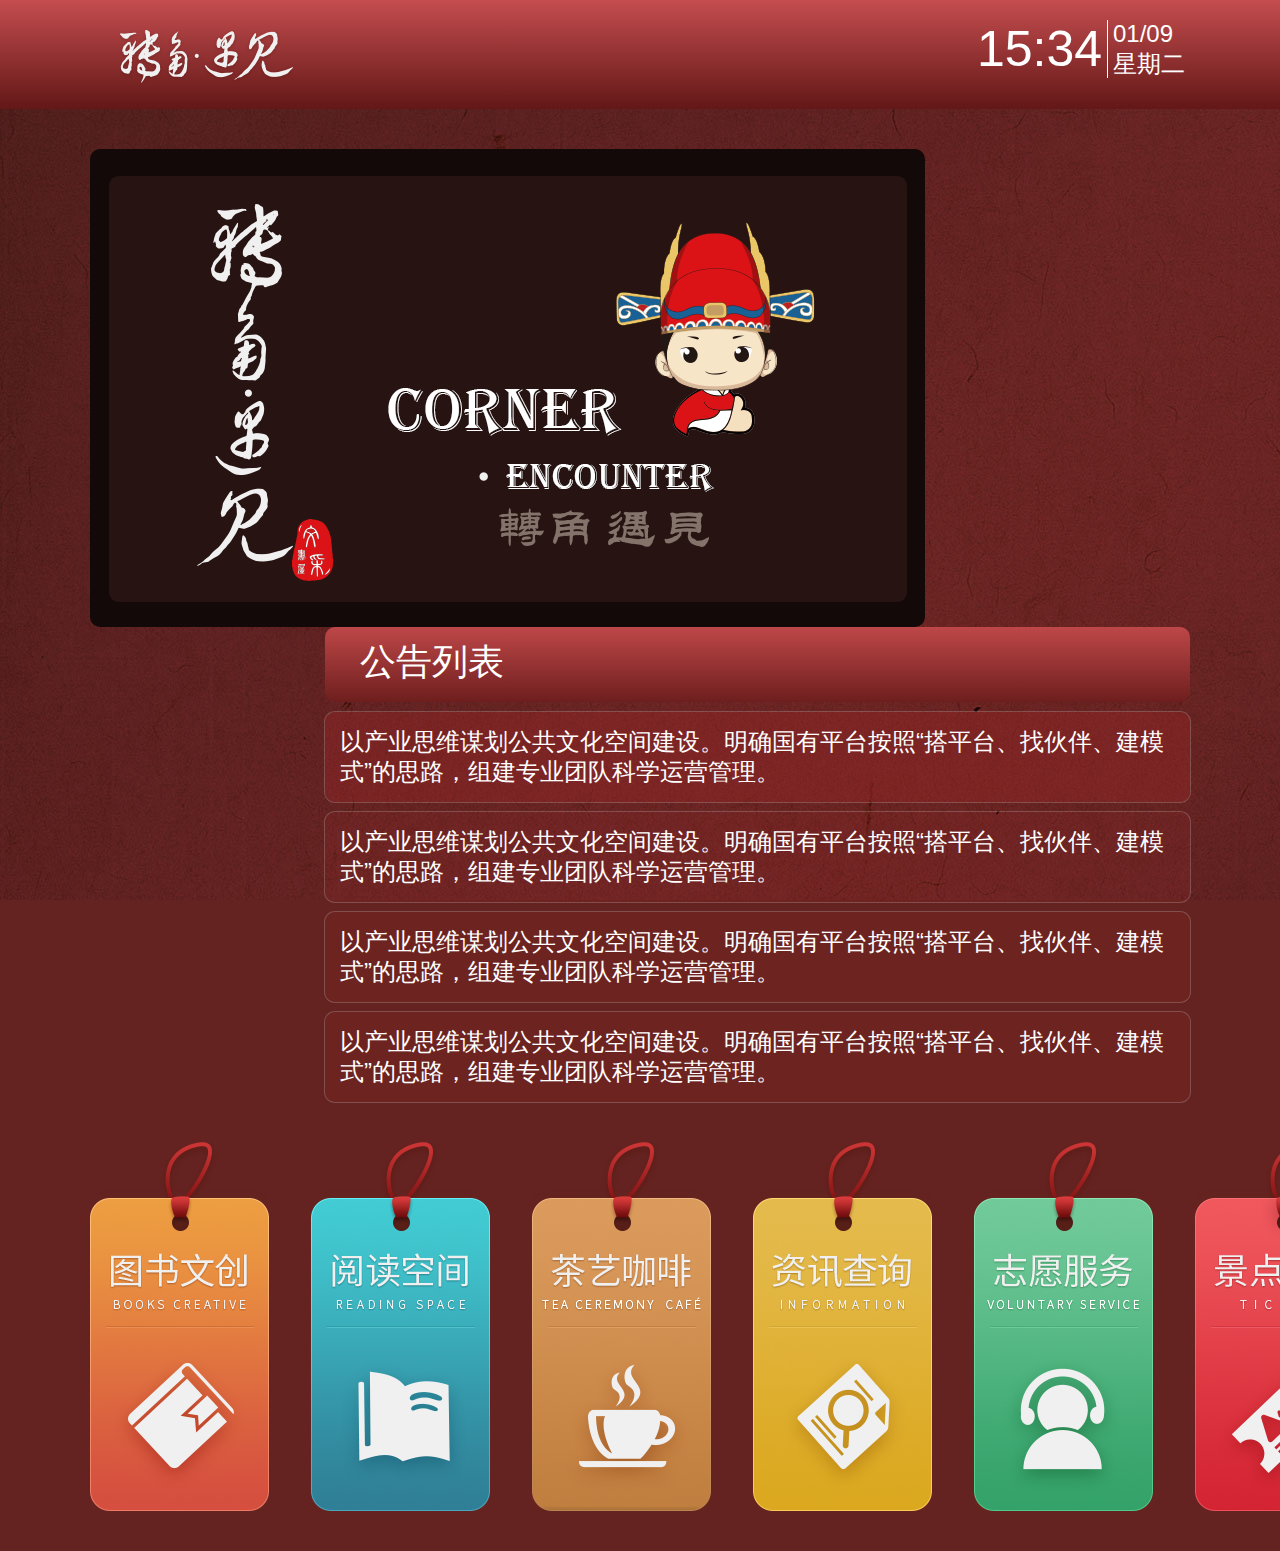
==== index.html @ 3bef1969 "first commit" ====
<!DOCTYPE html>
<html lang="en">
<head>
	<meta charset="UTF-8">
	<title>夫子庙</title>
	<link rel="stylesheet" href="res/style/css/app.css">
</head>
<body>
	<div class="title clearfix">
		<h1 class="pull-left"><img src="res/images/logo.png" /></h1>
		<div class="pull-right">
			<div class="quick_wrapper clearfix">
				<div class="time pull-left">15:34</div>
				<div class="date pull-left">
					<div class="dd">01/09</div>
					<div class="weekend">星期二</div>
				</div>
			</div>
		</div>
	</div>
	<div class="content">
		<div class="row clearfix">
			<div class="banner pull-left">
				<img src="res/images/img_banner.png" alt="">
			</div>
			<div class="notice pull-right">
				<div class="notice_t">公告列表</div>
				<div class="notice_c">
					<ul>
						<li><a class="active" href="#">以产业思维谋划公共文化空间建设。明确国有平台按照“搭平台、找伙伴、建模式”的思路，组建专业团队科学运营管理。</a></li>
						<li><a href="#">以产业思维谋划公共文化空间建设。明确国有平台按照“搭平台、找伙伴、建模式”的思路，组建专业团队科学运营管理。</a></li>
						<li><a href="#">以产业思维谋划公共文化空间建设。明确国有平台按照“搭平台、找伙伴、建模式”的思路，组建专业团队科学运营管理。</a></li>
						<li><a href="#">以产业思维谋划公共文化空间建设。明确国有平台按照“搭平台、找伙伴、建模式”的思路，组建专业团队科学运营管理。</a></li>
					</ul>
				</div>
			</div>
		</div>
		<div class="row clearfix">
			<div class="nav clearfix">
				<ul class="clearfix">
					<li class="pull-left nav1"><a href="###"></a></li>
					<li class="pull-left nav2"><a href="###"></a></li>
					<li class="pull-left nav3"><a href="###"></a></li>
					<li class="pull-left nav4"><a href="###"></a></li>
					<li class="pull-left nav5"><a href="###"></a></li>
					<li class="pull-left nav6"><a href="###"></a></li>
					<li class="pull-left nav7"><a href="###"></a></li>
					<li class="pull-left nav8"><a href="###"></a></li>
				</ul>
			</div>
		</div>
	</div>
</body>
</html>
---- res/style/css/app.css ----
/* reset
------------------------------*/
body,h1,h2,h3,h4,h5,h6,hr,p,blockquote,
dl,dt,dd,ul,ol,li, 
pre, 
fieldset,lengend,button,input,textarea, 
th,td{ 
    margin:0;
    padding:0;
}

blockquote:before,
blockquote:after,
q:before,
q:after{
	content:'';
	content:none;
}
blockquote,q{
	quotes:none;
}

ul,ol,li{
	list-style:none;
}

form{
	margin:0;
}
fieldset,img{
	border:none;
} 
input{
	line-height: 150%;
}

button{
	cursor:pointer;
}

table{
	border-collapse:collapse;
	border-spacing:0;
}
em{
	font-style: normal;
}



/* globle set
------------------------------*/
body,
button, input, select, textarea {
    font-size:12px;
	font-family:microsoft yahei,simsun,Tahoma,Arial,serif;
}

body{
	background:#642320 url(images/bg.jpg) fixed;
	color:#fff;
}

a{
	color:#fff;
	text-decoration:none;
}

a:hover{
	color: #fff;
}

h2{
	 
}
h3{
	 
}
h4{
	 
}
textarea{
	resize:none;
}
em{
	
}
select{
	height:22px; 
	line-height:18px; 
	padding:2px 0
}

/* pub className
------------------------------*/
.clearfix{
	_zoom:1;
}
.clearfix:after{
	content:".";
	display:block;
	height:0;
	clear:both;
	visibility:hidden;
}
.clearfix{
	display:inline-block;
}
.clearfix {
  display:block;
}
/* Hides from IE-mac \*/
* html .clearfix{
	height:1%;
}
/* End hide from IE-mac */
.hide{
	display:none;
}
.show{
	display:block;
}
.pull-left{
	float: left;
}
.pull-right{
	float: right;
}
.text-center{
	text-align: center;
}
.text-right{
	text-align: right;
}
.text-left{
	text-align: left;
}
.g-wrapper{
	width: 1100px;
	margin:0 auto;
}


/* index

	background: url(images/bg_title.png) 0 0 repeat-x;
------------------------------*/
.title{
	background: linear-gradient(#C44D4F,#631717);
	height: 109px;
	padding-left:120px;
	padding-right:95px;
}
.title h1{
	height: 109px;
	line-height: 109px;
}
.title h1 img{
	display: inline-block;
	vertical-align: middle;
}
.title .quick_wrapper{
	padding-top:20px;
}
.title .quick_wrapper .time{
	font-size: 50px;
	border-right:1px solid #fff;
	padding-right:5px;
	margin-right:5px;
}
.title .date{
	font-size: 24px;
}
.title .btn_back{
	font-size: 38px;
	padding-right:50px;
	background: url(images/ico_back.png) right center no-repeat;
}
.content{
	padding:40px 90px;
}
.content .banner{
	width: 835px;
	height:478px;
	line-height: 478px;
	text-align: center;
	background: #130908;
	border-radius: 10px;
}
.content .banner img{
	display: inline-block;
	vertical-align: middle;
}
.content .notice{
	width: 865px;
}
.content .notice .notice_t{
	height: 75px;
	line-height: 70px;
	font-size: 36px;
	background: linear-gradient(#BE4748,#6E1E1E);
	border-radius: 10px;
	padding-left:35px;
}
.content .notice .notice_c a{
	display: block;
	background:rgba(144,38,38,0.2);
	border-radius: 10px;
	box-shadow:0px 0px 0px 1px rgba(255, 255, 255, 0.2);
	font-size:24px;
	line-height: 30px;
	padding:15px;
	margin-top: 10px;
}
.content .notice .notice_c a.active{
	display: block;
	background:rgba(144,38,38,0.5);
	border-radius: 10px;
	box-shadow:0px 0px 0px 1px rgba(255, 255, 255, 0.2);
	font-size:24px;
	line-height: 30px;
	padding:15px;
	margin-top: 10px;
}
.content .nav{
	width: 1750px;
	margin:0 auto;
	padding-top:40px;
	overflow: hidden;
}
.content .nav ul{
	width: 1900px;
}
.content .nav li{
	margin-right: 42px;
}
.content .nav a{
	display: block;
	width: 179px;
	height: 369px;
	background: url(images/bg_button.png) 0 0 no-repeat;
}
.content .nav .nav2 a{
	background-position: -221px 0;
}

.content .nav .nav3 a{
	background-position: -443px 0;
}

.content .nav .nav4 a{
	background-position: -664px 0;
}

.content .nav .nav5 a{
	background-position: -885px 0;
}

.content .nav .nav6 a{
	background-position: -1106px 0;
}

.content .nav .nav7 a{
	background-position: -1328px 0;
}

.content .nav .nav8 a{
	background-position: -1549px 0;
}


.content .notice_info{
	width: 1147px;
	position: relative;
}
.content .notice_info .t{
	font-size: 36px;
	text-align: center;
}
.content .notice_info .dd{
	text-align: center;
	font-size: 22px;
	margin-top: 40px;
}
.content .notice_info .txt{
	padding:30px 50px 290px;
	font-size: 24px;
	line-height: 40px;
	text-indent: 48px;
}
.content .notice_info .b_tl{
	background: url(images/bg_border_tl.png) 0 0 no-repeat;
	width: 143px;
	height: 143px;
	position: absolute;
	top:0;
	left:0;
}
.content .notice_info .b_tr{
	background: url(images/bg_border_tr.png) 0 0 no-repeat;
	width: 143px;
	height: 143px;
	position: absolute;
	top:0;
	right:0;
}
.content .notice_info .b_bl{
	background: url(images/bg_border_bl.png) 0 0 no-repeat;
	width: 143px;
	height: 143px;
	position: absolute;
	bottom:0;
	left:0;
}
.content .notice_info .b_br{
	background: url(images/bg_border_br.png) 0 0 no-repeat;
	width: 143px;
	height: 143px;
	position: absolute;
	bottom:0;
	right:0;
}
.content .ico_kids{
	background: url(images/ico_kids.png) 0 0 no-repeat;
	width: 149px;
	height: 211px;
	position: absolute;
	bottom:0;
	left:0;
}
.notice-details .notice{
	width: 535px;
}
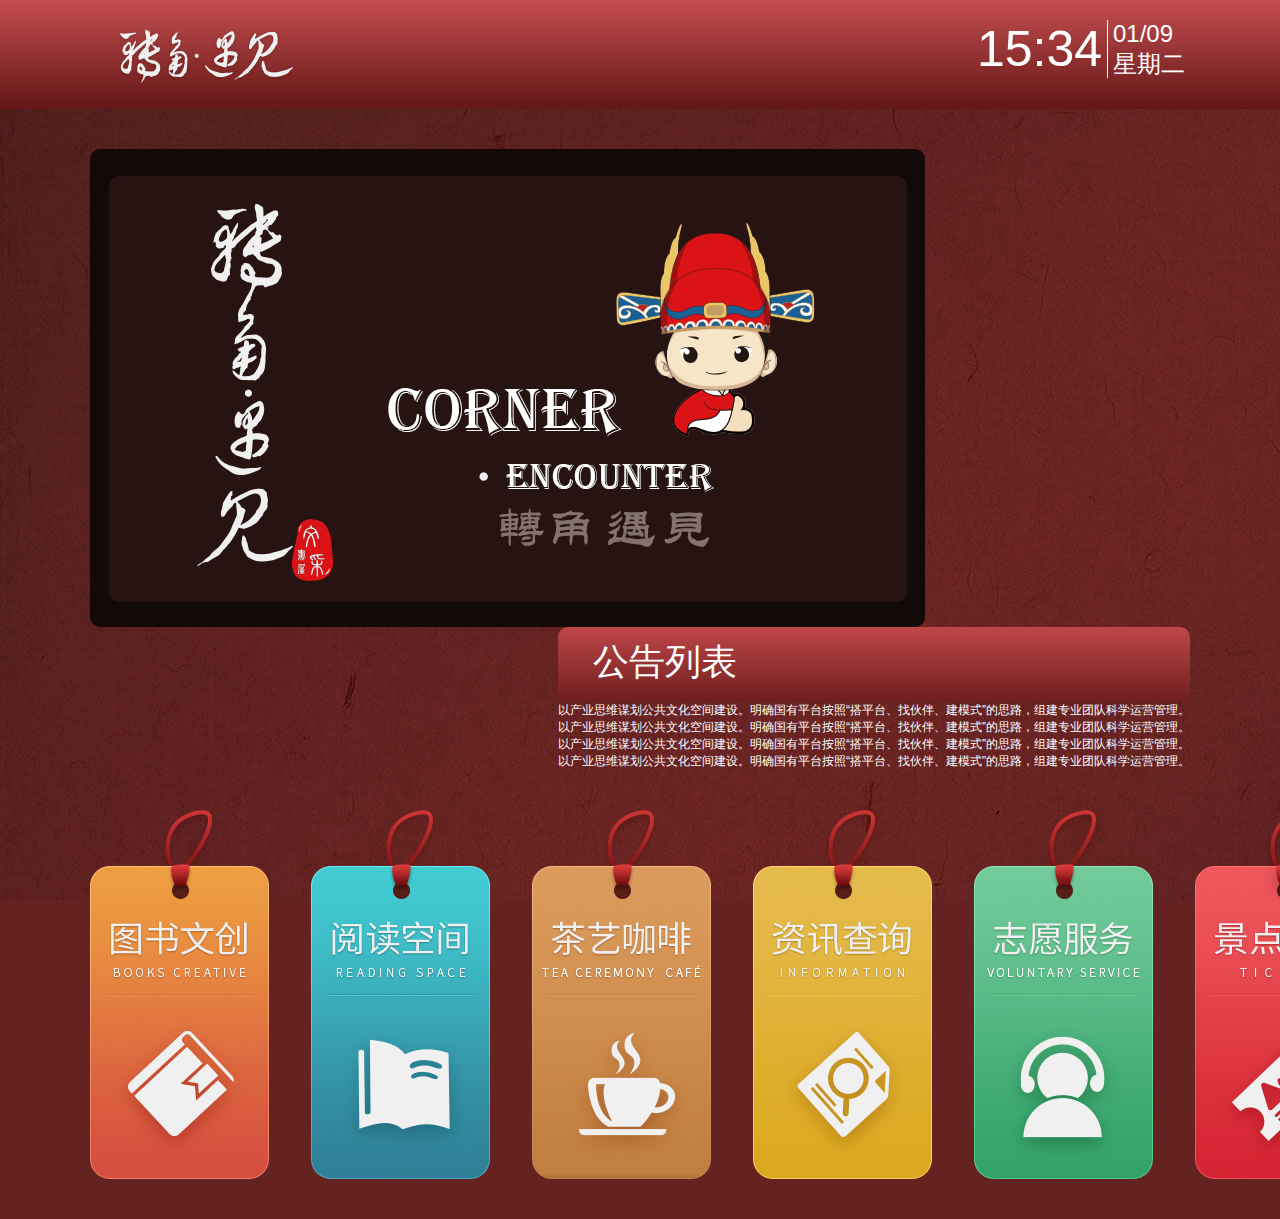
==== commit be04136a: "finish 1st pages" ====
--- a/index.html
+++ b/index.html
@@ -7,7 +7,7 @@
 </head>
 <body>
 	<div class="title clearfix">
-		<h1 class="pull-left"><img src="res/images/logo.png" /></h1>
+		<h1 class="pull-left"><a href="###"><img src="res/images/logo.png" /></a></h1>
 		<div class="pull-right">
 			<div class="quick_wrapper clearfix">
 				<div class="time pull-left">15:34</div>
@@ -18,7 +18,7 @@
 			</div>
 		</div>
 	</div>
-	<div class="content">
+	<div class="content index">
 		<div class="row clearfix">
 			<div class="banner pull-left">
 				<img src="res/images/img_banner.png" alt="">
--- a/res/style/css/app.css
+++ b/res/style/css/app.css
@@ -171,7 +171,8 @@
 .title .date{
 	font-size: 24px;
 }
-.title .btn_back{
+.title .btn_back a{
+	display: block;
 	font-size: 38px;
 	padding-right:50px;
 	background: url(images/ico_back.png) right center no-repeat;
@@ -191,7 +192,7 @@
 	display: inline-block;
 	vertical-align: middle;
 }
-.content .notice{
+.index .content .notice{
 	width: 865px;
 }
 .content .notice .notice_t{
@@ -202,7 +203,7 @@
 	border-radius: 10px;
 	padding-left:35px;
 }
-.content .notice .notice_c a{
+.index .content .notice .notice_c a{
 	display: block;
 	background:rgba(144,38,38,0.2);
 	border-radius: 10px;
@@ -212,7 +213,7 @@
 	padding:15px;
 	margin-top: 10px;
 }
-.content .notice .notice_c a.active{
+.index .content .notice .notice_c a.active{
 	display: block;
 	background:rgba(144,38,38,0.5);
 	border-radius: 10px;
@@ -320,7 +321,7 @@
 	bottom:0;
 	right:0;
 }
-.content .ico_kids{
+.index .content .ico_kids{
 	background: url(images/ico_kids.png) 0 0 no-repeat;
 	width: 149px;
 	height: 211px;
@@ -333,4 +334,246 @@
 }
 
 
-
+.tour-index .map{
+	background: #7e1c12;
+	border:2px solid #7e1c12;
+	border-radius: 10px;
+	position: relative;
+}
+.tour-index .map .ico_kids2{
+	position: absolute;
+	bottom: 0;
+	left:0;
+}
+.tour-index .map .tour_nav{
+	position: absolute;
+	top:30px;
+	left:25px;
+	background: url(images/bg_tour_nav.png) 0 0 no-repeat;
+	width: 637px;
+	height: 86px;
+	line-height: 86px;
+	padding-left:150px;
+	font-size: 22px;
+}
+.tour-index .map .tour_nav li{
+	margin-right:20px;
+}
+.tour-index .map .tour_nav a{
+	background: url(images/bg_radio.png) 0 center no-repeat;
+	padding-left:25px;
+
+}
+.tour-index .map .tour_nav a.active{
+	background: url(images/bg_radio_active.png) 0 center no-repeat;
+}
+.tour-index .map .pop{
+	position: absolute;
+	top:50%;
+	left:50%;
+	background:url(images/bg_pop.png) 0 0 no-repeat;
+	width: 978px;
+	height: 511px;
+	margin-left:-489px;
+	margin-top: -255px;
+}
+.tour-index .map .pop .btn_close{
+	position: absolute;
+	top:-21px;
+	right:-31px;
+}
+.tour-index .map .pop .pop_t{
+	width: 70px;
+	font-size: 36px;
+	margin-left:55px;
+	padding-top:30px; 
+}
+.tour-index .map .pop .pop_c{
+	width: 820px;
+	font-size: 24px;
+	line-height: 40px;
+	padding-top: 50px;
+	padding-right:30px;
+	text-indent: 48px;
+}
+
+.ticket-list .ticket{
+	width: 1740px;
+	overflow: hidden;
+	position: relative;
+}
+.ticket-list .ticket ul{
+	width: 1900px;
+}
+.ticket-list .ticket li{
+	width: 900px;
+	margin-bottom: 50px;
+}
+.ticket-list .ticket .img{
+	background: url(images/bg_img_border.png) 0 0 no-repeat;
+	width: 355px;
+	height: 180px;
+	text-align: center;
+	padding:20px;
+}
+.ticket-list .ticket .info{
+	margin-left: 50px;
+}
+.ticket-list .ticket .info .t{
+	font-size: 36px;
+}
+.ticket-list .ticket .info .t span{
+	color: #a14436;
+	display: inline-block;
+	margin-right: 40px;
+}
+.ticket-list .ticket .btn{
+	margin-top: 70px;
+}
+.ticket-list .ticket .btn .d{
+	display: block;
+	background: url(images/bg_btn.png) 0 0 no-repeat;
+	width: 223px;
+	height: 53px;
+	line-height: 53px;
+	text-align: center;
+	font-size: 30px;
+}
+.ticket-list .ico_kids{
+	position: absolute;
+	right: 0;
+	bottom: 0;
+}
+.page{
+	height: 45px;
+	text-align: center;
+}
+.page a{
+	display: inline-block;
+	width: 45px;
+	height: 45px;
+	line-height: 45px;
+	font-size: 36px;
+	opacity: 0.2;
+}
+.page a img{
+	display: inline-block;
+	vertical-align: middle;
+}
+.page .btn_pre{
+	margin-right:80px;
+}
+.page .btn_next{
+	margin-left:80px;
+}
+.page .active{
+	opacity: 1;
+}
+.ticket-index{
+	position: relative;
+	border-bottom: 1px solid #471610;
+}
+.ticket-index .ticket li{
+	width: 437px;	
+}
+.ticket-index .ticket .img{
+	background: url(images/bg_img_border2.png) 0 0 no-repeat;
+	width: 375px;
+	height: 436px;
+	text-align: center;
+	padding:20px;
+}
+.ticket-index .ticket .info{
+	margin-left: 0;
+}
+.ticket-index .ticket .info div{
+	margin-top:30px;
+}
+.ticket-index .ticket .btn .d{
+	margin:0 auto;
+}
+.ticket-index .ico_kids{
+	width: 132px;
+	left:0;
+}
+.ticket_index_more{
+	border-top:1px solid #7c352d;
+	padding: 30px 0;
+}
+.ticket_index_more .btn_more{
+	background: url(images/ico_a_r.png) right center no-repeat;
+	display: inline-block;
+	padding-right:100px;
+	height: 50px;
+	font-size: 36px;
+}
+.ticket-details .notice{
+	margin-top: 35px;
+}
+.ticket-details .notice_c{
+	padding-top: 10px;
+}
+.ticket-details .notice .info{
+	margin-left: 10px;
+	padding-left: 30px;
+	border-top:1px solid #7c352d;
+	border-bottom: 1px solid #471610;
+	width: 455px;
+	height: 145px;
+}
+.ticket-details .notice .info1{
+	border-top: none;
+}
+
+.ticket-details .notice .info3{
+	border-bottom: none;
+}
+.ticket-details .info .t{
+	font-size: 36px;
+	display: block;
+	margin-top: 15px;
+}
+.ticket-details .info .t span{
+	color: #a14436;
+	display: inline-block;
+	margin-right: 40px;
+}
+
+.ticket-details .ticket_info .info .t{
+	font-size: 40px;
+	display: block;
+	margin-top: 35px;
+}
+.ticket-details .ticket_info .info .t span{
+	color: #a14436;
+	display: inline-block;
+	margin-right: 40px;
+}
+
+.ticket-details .btn{
+	margin-top: 50px;
+}
+.ticket-details .btn .d{
+	display: block;
+	background: url(images/bg_btn2.png) 0 0 no-repeat;
+	width: 341px;
+	height: 91px;
+	line-height: 91px;
+	text-align: center;
+	font-size: 30px;
+}
+.ticket-details .notice_c a{
+	background: url(images/ico_a_r.png) right center no-repeat
+}
+.ticket-details .ticket_info{
+	background: url(images/bg_panel.png) 0 0 no-repeat;
+	width: 784px;
+	height: 815px;
+	padding:30px;
+}
+.ticket-details .ticket_info .txt{
+	font-size: 25px;
+	line-height: 35px;
+	text-indent: 48px;
+	margin-top: 20px;
+}